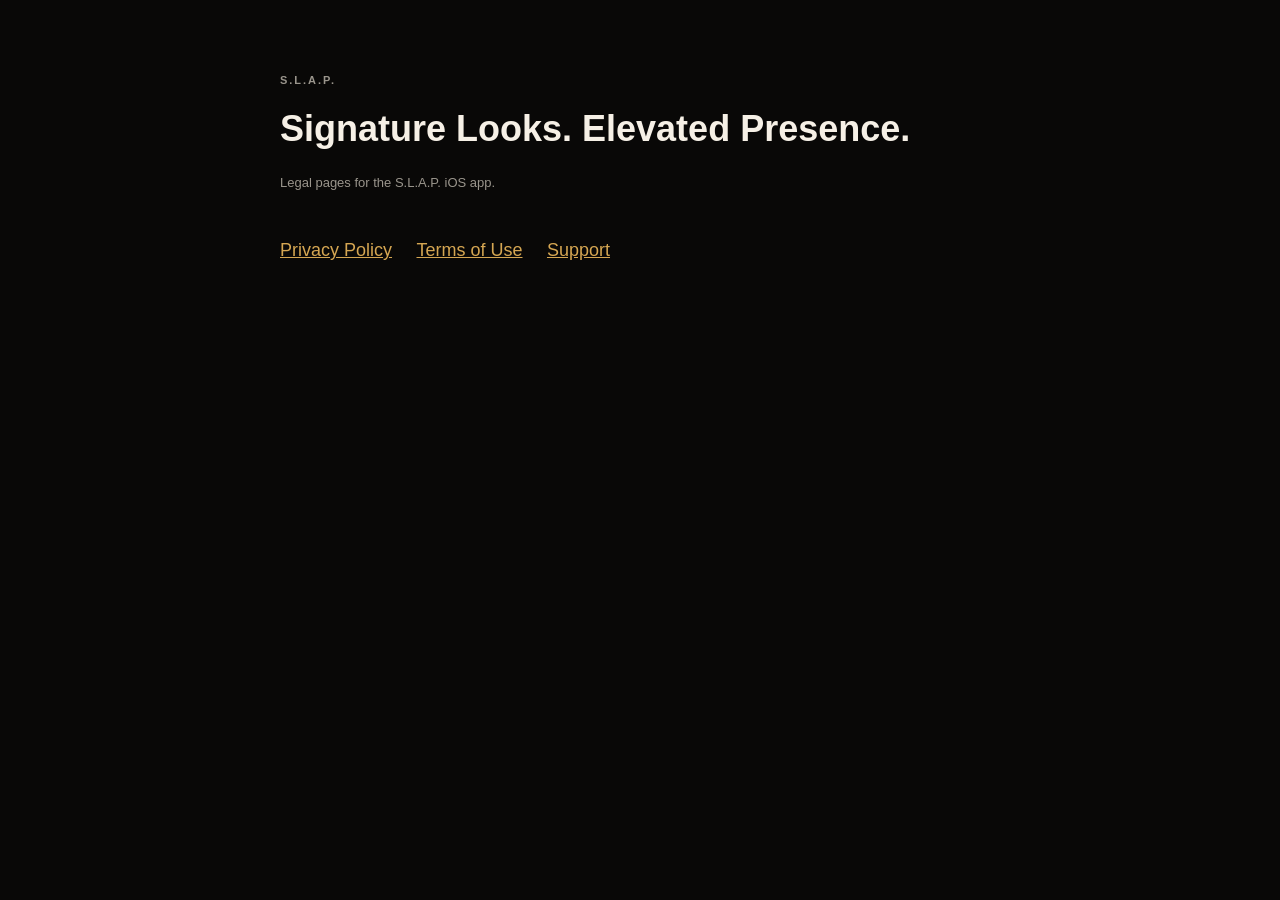
==== index.html @ b3d641ee "Publish S.L.A.P. privacy, terms, and support pages." ====
<!DOCTYPE html>
<html lang="en">
<head>
  <meta charset="utf-8" />
  <meta name="viewport" content="width=device-width, initial-scale=1" />
  <title>S.L.A.P. — Legal</title>
  <link rel="canonical" href="https://trarellt-pixel.github.io/slap-legal/" />
  <link rel="stylesheet" href="styles.css" />
</head>
<body>
  <main class="home">
    <p class="eyebrow">S.L.A.P.</p>
    <h1>Signature Looks. Elevated Presence.</h1>
    <p class="lede">Legal pages for the S.L.A.P. iOS app.</p>
    <p class="links">
      <a href="privacy.html">Privacy Policy</a>
      <a href="terms.html">Terms of Use</a>
      <a href="support.html">Support</a>
    </p>
  </main>
</body>
</html>
---- styles.css ----
:root { color-scheme: dark; }
body {
  margin: 0;
  font-family: -apple-system, BlinkMacSystemFont, "Segoe UI", sans-serif;
  background: #090807;
  color: #f6f0e6;
  line-height: 1.55;
}
main { max-width: 720px; margin: 0 auto; padding: 48px 24px 80px; }
.home { padding: 72px 24px; }
.eyebrow { color: #d5a652; letter-spacing: 0.18em; font-size: 11px; font-weight: 600; }
h1 { font-size: 32px; margin: 8px 0 4px; }
.home h1 { font-size: 36px; margin: 8px 0 16px; }
.updated, .lede { color: #9a958c; font-size: 13px; margin-bottom: 32px; }
.home p { color: #9a958c; }
h2 { color: #d5a652; font-size: 16px; margin: 28px 0 8px; }
p { margin: 0 0 12px; color: #e8e4db; }
ul { margin: 0 0 12px; padding-left: 20px; color: #e8e4db; }
li { margin: 0 0 8px; }
a { color: #d5a652; }
nav a { margin-right: 16px; text-decoration: none; }
.links a { font-size: 18px; display: inline-block; margin: 12px 20px 0 0; }
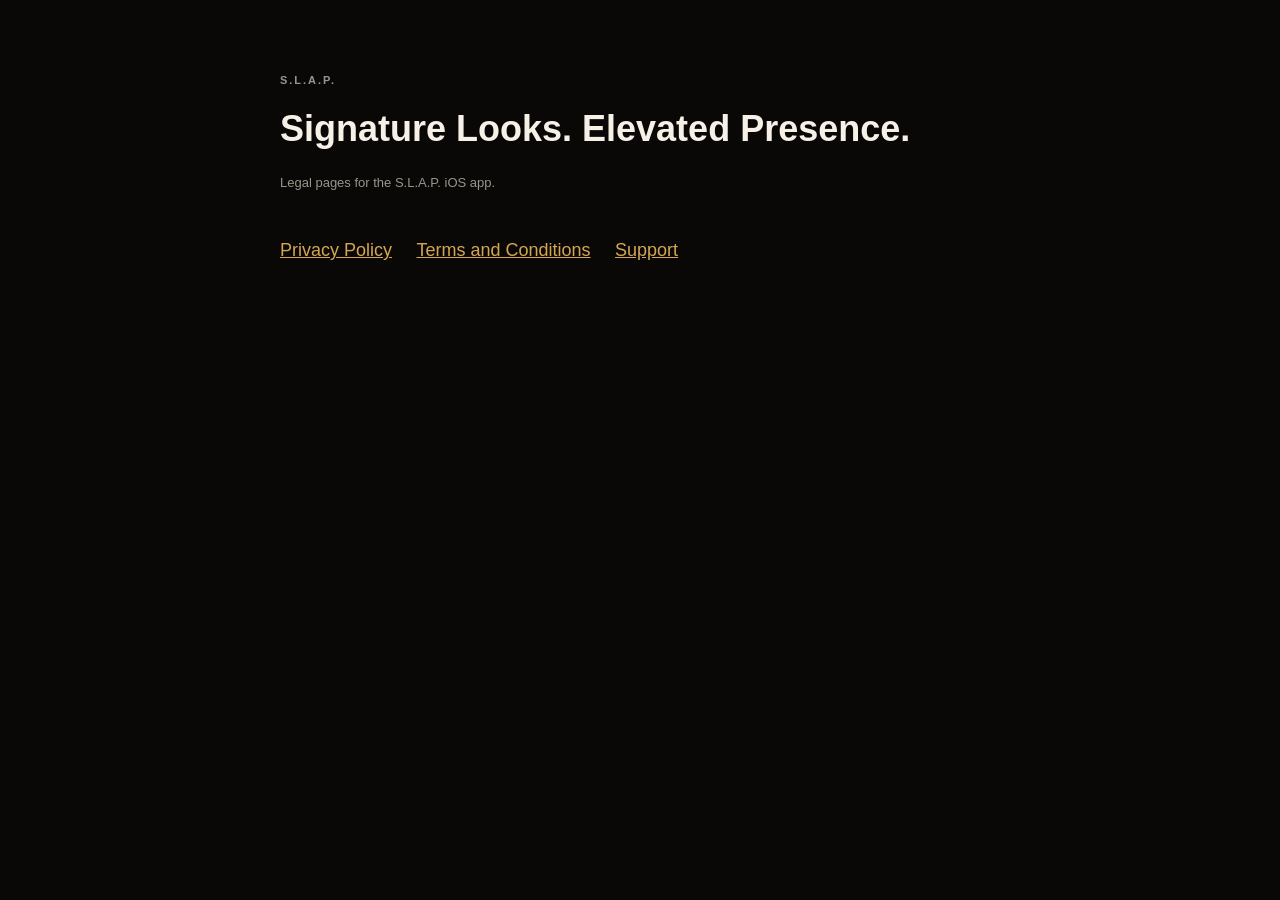
==== commit 12d69482: "Publish full Terms and Conditions for the App Store listing. Reviewers need a terms page that covers" ====
--- a/index.html
+++ b/index.html
@@ -14,7 +14,7 @@
     <p class="lede">Legal pages for the S.L.A.P. iOS app.</p>
     <p class="links">
       <a href="privacy.html">Privacy Policy</a>
-      <a href="terms.html">Terms of Use</a>
+      <a href="terms.html">Terms and Conditions</a>
       <a href="support.html">Support</a>
     </p>
   </main>
